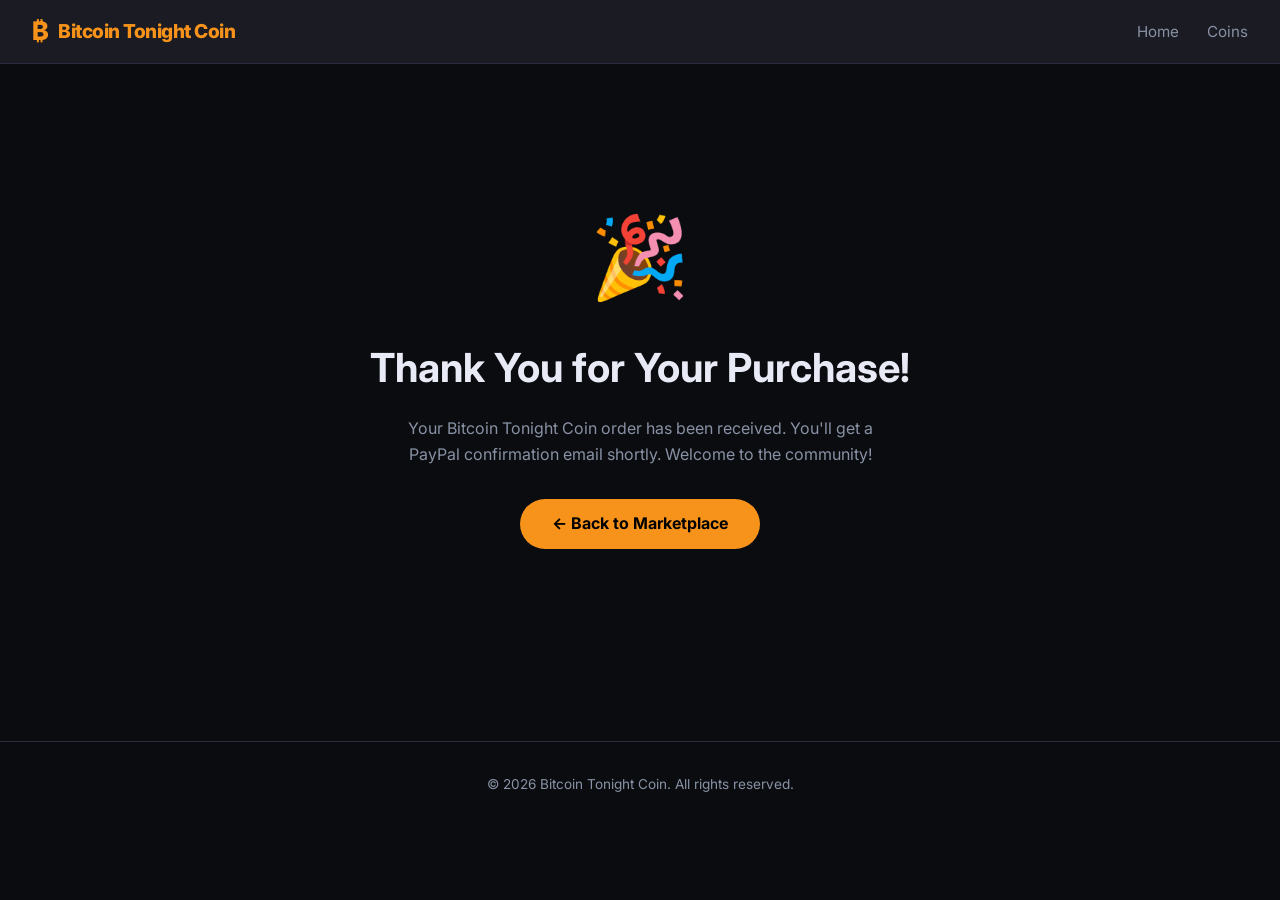
==== thankyou.html @ 811b0034 "Add Bitcoin Tonight Coin marketplace website with price algorithm and PayPal integration Agent-Logs-" ====
<!DOCTYPE html>
<html lang="en">
<head>
  <meta charset="UTF-8" />
  <meta name="viewport" content="width=device-width, initial-scale=1.0" />
  <title>Thank You — Bitcoin Tonight Coin</title>
  <link rel="preconnect" href="https://fonts.googleapis.com" />
  <link href="https://fonts.googleapis.com/css2?family=Inter:wght@400;600;700;800;900&display=swap" rel="stylesheet" />
  <link rel="stylesheet" href="css/style.css" />
</head>
<body>

<header>
  <a class="logo" href="index.html">
    <span class="logo-icon">₿</span>
    Bitcoin Tonight Coin
  </a>
  <nav>
    <a href="index.html">Home</a>
    <a href="index.html#coins">Coins</a>
  </nav>
</header>

<section style="text-align:center; padding: 8rem 2rem;">
  <div style="font-size: 5rem; margin-bottom: 1rem;">🎉</div>
  <h1 style="font-size: 2.5rem; margin-bottom: 1rem;">Thank You for Your Purchase!</h1>
  <p style="color: var(--muted); max-width: 500px; margin: 0 auto 2rem;">
    Your Bitcoin Tonight Coin order has been received. You'll get a PayPal confirmation email shortly.
    Welcome to the community!
  </p>
  <a href="index.html" class="btn">← Back to Marketplace</a>
</section>

<footer>
  <p>© 2026 Bitcoin Tonight Coin. All rights reserved.</p>
</footer>

</body>
</html>
---- css/style.css ----
/* ============================================================
   Bitcoin Tonight Coin — Main Stylesheet
   ============================================================ */

:root {
  --bg: #0b0c10;
  --bg2: #1a1b23;
  --bg3: #23253a;
  --accent: #f7931a;
  --accent2: #ffe066;
  --text: #e8eaf6;
  --muted: #8892a4;
  --card-radius: 18px;
  --shadow: 0 8px 40px rgba(0, 0, 0, 0.55);
  --font: "Inter", "Segoe UI", Arial, sans-serif;
}

* {
  box-sizing: border-box;
  margin: 0;
  padding: 0;
}

body {
  background: var(--bg);
  color: var(--text);
  font-family: var(--font);
  min-height: 100vh;
  line-height: 1.6;
}

/* ─── Navigation ─────────────────────────────────────────── */
header {
  background: var(--bg2);
  border-bottom: 1px solid #2a2d3e;
  padding: 0 2rem;
  position: sticky;
  top: 0;
  z-index: 100;
  display: flex;
  align-items: center;
  justify-content: space-between;
  height: 64px;
}

.logo {
  display: flex;
  align-items: center;
  gap: 0.6rem;
  font-weight: 800;
  font-size: 1.2rem;
  color: var(--accent);
  text-decoration: none;
  letter-spacing: -0.5px;
}

.logo-icon {
  font-size: 1.6rem;
}

nav a {
  color: var(--muted);
  text-decoration: none;
  margin-left: 1.5rem;
  font-size: 0.95rem;
  transition: color 0.2s;
}

nav a:hover,
nav a.active {
  color: var(--text);
}

/* ─── Hero ───────────────────────────────────────────────── */
.hero {
  text-align: center;
  padding: 6rem 2rem 4rem;
  background: radial-gradient(ellipse at 50% -10%, #f7931a22 0%, transparent 70%);
}

.hero h1 {
  font-size: clamp(2rem, 6vw, 3.8rem);
  font-weight: 900;
  letter-spacing: -1.5px;
  color: #fff;
  line-height: 1.1;
}

.hero h1 span {
  color: var(--accent);
}

.hero p {
  color: var(--muted);
  max-width: 600px;
  margin: 1.2rem auto 2rem;
  font-size: 1.1rem;
}

.btn {
  display: inline-block;
  background: var(--accent);
  color: #000;
  font-weight: 700;
  padding: 0.75rem 2rem;
  border-radius: 50px;
  text-decoration: none;
  font-size: 1rem;
  transition: background 0.2s, transform 0.1s;
  border: none;
  cursor: pointer;
}

.btn:hover {
  background: var(--accent2);
  transform: translateY(-2px);
}

.btn-outline {
  background: transparent;
  border: 2px solid var(--accent);
  color: var(--accent);
  margin-left: 0.75rem;
}

.btn-outline:hover {
  background: var(--accent);
  color: #000;
}

/* ─── Stats bar ──────────────────────────────────────────── */
.stats-bar {
  display: flex;
  justify-content: center;
  gap: 3rem;
  flex-wrap: wrap;
  padding: 2rem;
  background: var(--bg2);
  border-top: 1px solid #2a2d3e;
  border-bottom: 1px solid #2a2d3e;
}

.stat {
  text-align: center;
}

.stat-value {
  font-size: 1.6rem;
  font-weight: 800;
  color: var(--accent);
}

.stat-label {
  font-size: 0.8rem;
  color: var(--muted);
  text-transform: uppercase;
  letter-spacing: 1px;
}

/* ─── Section ────────────────────────────────────────────── */
section {
  padding: 4rem 2rem;
  max-width: 1200px;
  margin: 0 auto;
}

section h2 {
  font-size: 2rem;
  font-weight: 800;
  margin-bottom: 0.5rem;
  letter-spacing: -0.5px;
}

section .subtitle {
  color: var(--muted);
  margin-bottom: 2.5rem;
}

/* ─── Coin Grid ──────────────────────────────────────────── */
.coins-grid {
  display: grid;
  grid-template-columns: repeat(auto-fill, minmax(300px, 1fr));
  gap: 1.5rem;
}

.coin-card {
  background: var(--bg2);
  border: 1px solid #2a2d3e;
  border-radius: var(--card-radius);
  padding: 1.75rem;
  transition: transform 0.2s, border-color 0.2s, box-shadow 0.2s;
  text-decoration: none;
  color: inherit;
  display: flex;
  flex-direction: column;
  gap: 1rem;
  cursor: pointer;
}

.coin-card:hover {
  transform: translateY(-4px);
  border-color: var(--accent);
  box-shadow: var(--shadow);
}

.coin-header {
  display: flex;
  align-items: center;
  gap: 1rem;
}

.coin-icon {
  width: 52px;
  height: 52px;
  border-radius: 50%;
  display: flex;
  align-items: center;
  justify-content: center;
  font-size: 1.4rem;
  font-weight: 900;
  color: #fff;
  flex-shrink: 0;
}

.coin-name {
  font-size: 1.15rem;
  font-weight: 700;
}

.coin-ticker {
  font-size: 0.8rem;
  color: var(--muted);
  background: var(--bg3);
  padding: 2px 8px;
  border-radius: 20px;
  display: inline-block;
  margin-top: 2px;
}

.coin-desc {
  color: var(--muted);
  font-size: 0.9rem;
  line-height: 1.5;
  flex-grow: 1;
}

.coin-price-row {
  display: flex;
  justify-content: space-between;
  align-items: flex-end;
  border-top: 1px solid #2a2d3e;
  padding-top: 1rem;
}

.coin-price {
  font-size: 1.6rem;
  font-weight: 900;
  color: #fff;
}

.coin-change {
  font-size: 0.85rem;
  font-weight: 600;
  color: #2ecc71;
  background: #2ecc7122;
  padding: 3px 10px;
  border-radius: 20px;
}

.coin-buy-btn {
  width: 100%;
  text-align: center;
  padding: 0.6rem 1rem;
  background: var(--accent);
  color: #000;
  font-weight: 700;
  border-radius: 10px;
  text-decoration: none;
  font-size: 0.95rem;
  transition: background 0.2s;
  display: block;
}

.coin-buy-btn:hover {
  background: var(--accent2);
}

/* ─── How It Works ───────────────────────────────────────── */
.steps {
  display: grid;
  grid-template-columns: repeat(auto-fill, minmax(250px, 1fr));
  gap: 1.5rem;
  margin-top: 2rem;
}

.step {
  background: var(--bg2);
  border: 1px solid #2a2d3e;
  border-radius: var(--card-radius);
  padding: 1.75rem;
}

.step-num {
  font-size: 2.5rem;
  font-weight: 900;
  color: var(--accent);
  line-height: 1;
  margin-bottom: 0.5rem;
}

.step h3 {
  font-size: 1.1rem;
  margin-bottom: 0.5rem;
}

.step p {
  color: var(--muted);
  font-size: 0.9rem;
}

/* ─── Hash Demo ──────────────────────────────────────────── */
.hash-demo {
  background: var(--bg2);
  border: 1px solid #2a2d3e;
  border-radius: var(--card-radius);
  padding: 2rem;
  max-width: 700px;
}

.hash-demo input {
  width: 100%;
  background: var(--bg3);
  border: 1px solid #3a3d4e;
  border-radius: 10px;
  color: var(--text);
  padding: 0.75rem 1rem;
  font-size: 1rem;
  margin-bottom: 1rem;
  outline: none;
  transition: border-color 0.2s;
}

.hash-demo input:focus {
  border-color: var(--accent);
}

.hash-output {
  background: var(--bg3);
  border-radius: 10px;
  padding: 1rem;
  font-family: "Courier New", monospace;
  font-size: 0.85rem;
  word-break: break-all;
  color: var(--accent2);
  min-height: 3rem;
  margin-top: 0.5rem;
}

.hash-label {
  font-size: 0.8rem;
  color: var(--muted);
  margin-bottom: 0.25rem;
}

/* ─── Price modal / detail ───────────────────────────────── */
.modal-overlay {
  position: fixed;
  inset: 0;
  background: rgba(0, 0, 0, 0.75);
  z-index: 200;
  display: flex;
  align-items: center;
  justify-content: center;
  padding: 1rem;
  opacity: 0;
  pointer-events: none;
  transition: opacity 0.2s;
}

.modal-overlay.open {
  opacity: 1;
  pointer-events: auto;
}

.modal {
  background: var(--bg2);
  border: 1px solid #2a2d3e;
  border-radius: var(--card-radius);
  padding: 2.5rem;
  width: 100%;
  max-width: 520px;
  position: relative;
}

.modal-close {
  position: absolute;
  top: 1rem;
  right: 1rem;
  background: none;
  border: none;
  color: var(--muted);
  font-size: 1.5rem;
  cursor: pointer;
  transition: color 0.2s;
}

.modal-close:hover {
  color: #fff;
}

.modal h2 {
  font-size: 1.6rem;
  margin-bottom: 0.25rem;
}

.modal .modal-ticker {
  color: var(--muted);
  margin-bottom: 1.5rem;
}

.modal-price {
  font-size: 3rem;
  font-weight: 900;
  color: var(--accent);
  margin-bottom: 0.5rem;
}

.modal-meta {
  display: grid;
  grid-template-columns: 1fr 1fr;
  gap: 1rem;
  margin: 1.5rem 0;
}

.modal-meta-item {
  background: var(--bg3);
  border-radius: 10px;
  padding: 0.75rem 1rem;
}

.modal-meta-item .label {
  font-size: 0.75rem;
  color: var(--muted);
  text-transform: uppercase;
  letter-spacing: 0.5px;
}

.modal-meta-item .value {
  font-size: 1.1rem;
  font-weight: 700;
  margin-top: 0.2rem;
}

.paypal-btn-wrapper {
  margin-top: 1.5rem;
}

.paypal-btn-wrapper form {
  display: flex;
  flex-direction: column;
  gap: 0.75rem;
}

.paypal-btn-wrapper input[type="text"],
.paypal-btn-wrapper input[type="number"] {
  background: var(--bg3);
  border: 1px solid #3a3d4e;
  border-radius: 10px;
  color: var(--text);
  padding: 0.6rem 1rem;
  font-size: 0.95rem;
  outline: none;
}

.paypal-btn-wrapper input[type="text"]:focus,
.paypal-btn-wrapper input[type="number"]:focus {
  border-color: var(--accent);
}

.paypal-submit {
  background: #0070ba;
  color: #fff;
  border: none;
  border-radius: 10px;
  padding: 0.75rem;
  font-size: 1rem;
  font-weight: 700;
  cursor: pointer;
  transition: background 0.2s;
  display: flex;
  align-items: center;
  justify-content: center;
  gap: 0.5rem;
}

.paypal-submit:hover {
  background: #005ea6;
}

/* ─── Footer ─────────────────────────────────────────────── */
footer {
  text-align: center;
  padding: 2rem;
  color: var(--muted);
  font-size: 0.85rem;
  border-top: 1px solid #2a2d3e;
  margin-top: 4rem;
}

footer a {
  color: var(--accent);
  text-decoration: none;
}

/* ─── Ticker tape ────────────────────────────────────────── */
.ticker-wrap {
  background: var(--bg2);
  border-bottom: 1px solid #2a2d3e;
  padding: 0.5rem 0;
  overflow: hidden;
  white-space: nowrap;
}

.ticker-content {
  display: inline-block;
  animation: ticker 30s linear infinite;
}

@keyframes ticker {
  0% { transform: translateX(0); }
  100% { transform: translateX(-50%); }
}

.ticker-item {
  display: inline-block;
  margin: 0 2rem;
  font-size: 0.9rem;
}

.ticker-item .t-name {
  color: var(--muted);
  margin-right: 0.4rem;
}

.ticker-item .t-price {
  font-weight: 700;
  color: #fff;
}

.ticker-item .t-up {
  color: #2ecc71;
  margin-left: 0.3rem;
  font-size: 0.8rem;
}

/* ─── Not-launched badge ─────────────────────────────────── */
.badge-soon {
  background: #f7931a22;
  color: var(--accent);
  border: 1px solid #f7931a44;
  border-radius: 20px;
  padding: 3px 12px;
  font-size: 0.8rem;
  font-weight: 600;
}

/* ─── Responsive ─────────────────────────────────────────── */
@media (max-width: 600px) {
  header {
    padding: 0 1rem;
  }

  nav a {
    margin-left: 1rem;
    font-size: 0.85rem;
  }

  .hero {
    padding: 4rem 1rem 3rem;
  }

  .stats-bar {
    gap: 1.5rem;
  }

  section {
    padding: 2.5rem 1rem;
  }

  .modal {
    padding: 1.5rem;
  }

  .modal-price {
    font-size: 2.2rem;
  }
}
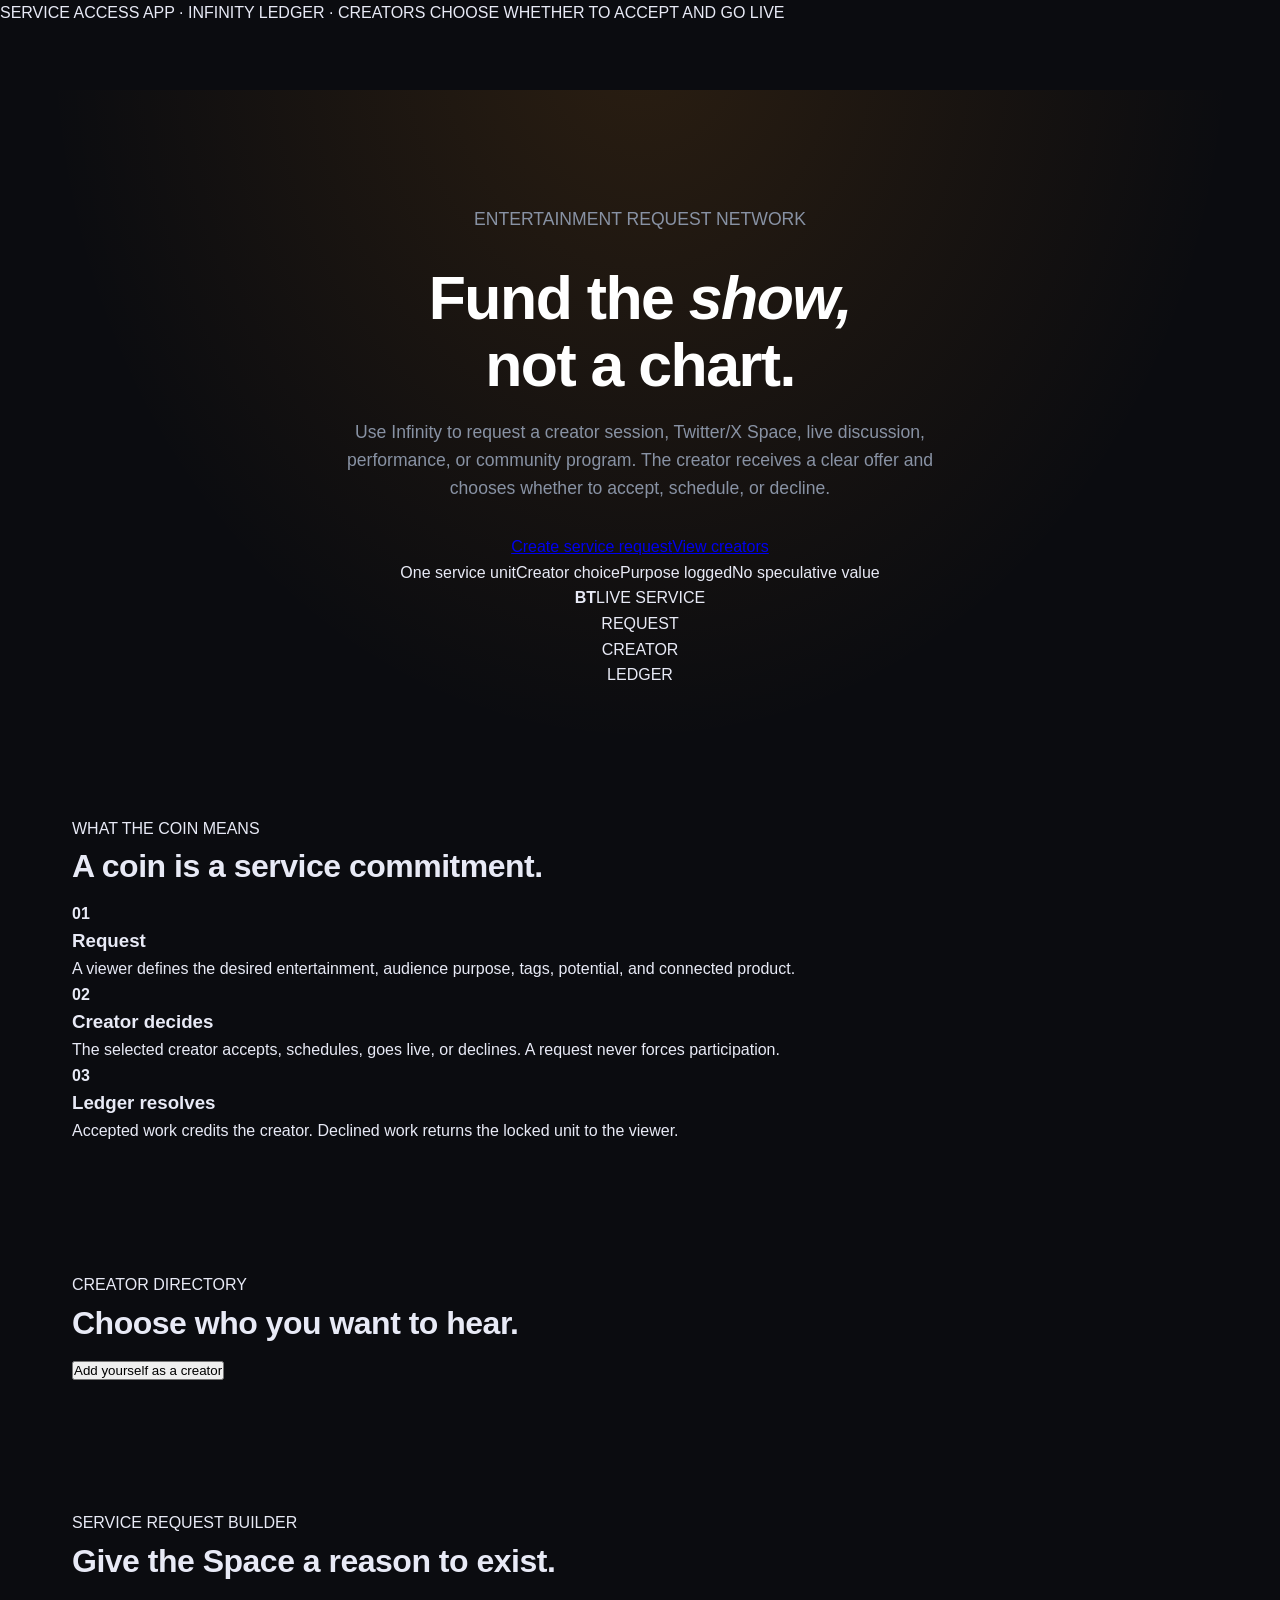
==== commit d575f3b1: "Route legacy confirmation to service ledger" ====
--- a/thankyou.html
+++ b/thankyou.html
@@ -1,39 +1 @@
-<!DOCTYPE html>
-<html lang="en">
-<head>
-  <meta charset="UTF-8" />
-  <meta name="viewport" content="width=device-width, initial-scale=1.0" />
-  <title>Thank You — Bitcoin Tonight Coin</title>
-  <link rel="preconnect" href="https://fonts.googleapis.com" />
-  <link href="https://fonts.googleapis.com/css2?family=Inter:wght@400;600;700;800;900&display=swap" rel="stylesheet" />
-  <link rel="stylesheet" href="css/style.css" />
-</head>
-<body>
-
-<header>
-  <a class="logo" href="index.html">
-    <span class="logo-icon">₿</span>
-    Bitcoin Tonight Coin
-  </a>
-  <nav>
-    <a href="index.html">Home</a>
-    <a href="index.html#coins">Coins</a>
-  </nav>
-</header>
-
-<section style="text-align:center; padding: 8rem 2rem;">
-  <div style="font-size: 5rem; margin-bottom: 1rem;">🎉</div>
-  <h1 style="font-size: 2.5rem; margin-bottom: 1rem;">Thank You for Your Purchase!</h1>
-  <p style="color: var(--muted); max-width: 500px; margin: 0 auto 2rem;">
-    Your Bitcoin Tonight Coin order has been received. You'll get a PayPal confirmation email shortly.
-    Welcome to the community!
-  </p>
-  <a href="index.html" class="btn">← Back to Marketplace</a>
-</section>
-
-<footer>
-  <p>© 2026 Bitcoin Tonight Coin. All rights reserved.</p>
-</footer>
-
-</body>
-</html>
+<!doctype html><html lang="en"><head><meta charset="UTF-8"><meta name="viewport" content="width=device-width,initial-scale=1"><meta http-equiv="refresh" content="0;url=index.html#ledger"><title>Bitcoin Tonight Service Ledger</title></head><body><p>Bitcoin Tonight now records service requests through the Infinity ledger. <a href="index.html#ledger">Open the service ledger</a>.</p></body></html>
